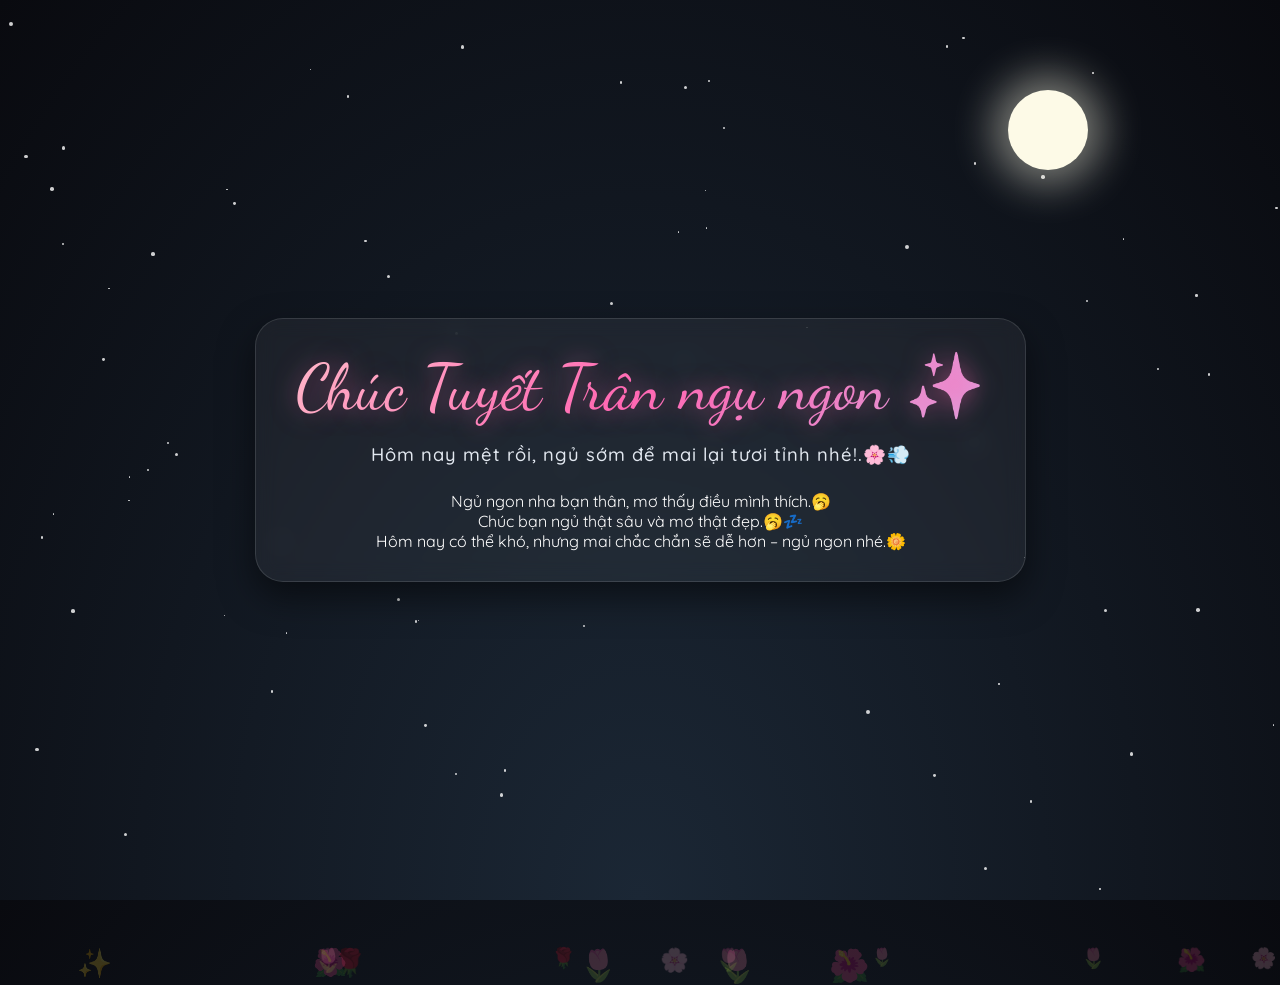
==== nguNgon.index.html @ fb28044e "Add files via upload" ====
<!DOCTYPE html>
<html lang="vi">
<head>
  <meta charset="UTF-8" />
  <meta name="viewport" content="width=device-width, initial-scale=1.0" />
  <title>Chúc Ngủ Ngon ✨</title>
  <link href="https://fonts.googleapis.com/css2?family=Dancing+Script:wght@700&family=Quicksand:wght@500;700&display=swap" rel="stylesheet">
  <style>
    * {
      margin: 0;
      padding: 0;
      box-sizing: border-box;
    }

    body {
      background: radial-gradient(ellipse at bottom, #1b2735 0%, #090a0f 100%);
      height: 100vh;
      overflow: hidden;
      display: flex;
      justify-content: center;
      align-items: center;
      font-family: 'Quicksand', sans-serif;
      position: relative;
    }

    /* Ánh trăng */
    .moon {
      position: absolute;
      top: 10%;
      right: 15%;
      width: 80px;
      height: 80px;
      background: #fdfae7;
      border-radius: 50%;
      box-shadow: 0 0 40px 15px rgba(253, 250, 231, 0.45);
      z-index: 1;
    }

    /* Sao đêm lấp lánh */
    .star {
      position: absolute;
      background: white;
      border-radius: 50%;
      animation: twinkle var(--duration) infinite ease-in-out;
      opacity: 0.8;
      z-index: 0;
    }

    @keyframes twinkle {
      0%, 100% { opacity: 0.2; transform: scale(0.8); }
      50% { opacity: 1; transform: scale(1.2); }
    }

    /* Hiệu ứng cánh hoa bay */
    .flower {
      position: absolute;
      top: -50px;
      user-select: none;
      pointer-events: none;
      z-index: 2;
      animation: fall linear forwards;
    }

    @keyframes fall {
      0% {
        top: -10%;
        transform: translateX(0) rotate(0deg);
        opacity: 0.9;
      }
      50% {
        transform: translateX(var(--drift)) rotate(180deg);
      }
      100% {
        top: 105%;
        transform: translateX(calc(var(--drift) * -1)) rotate(360deg);
        opacity: 0.2;
      }
    }

    /* Hộp chữ trung tâm */
    .message-box {
      z-index: 10;
      text-align: center;
      color: #fff;
      opacity: 0;
      transform: scale(0.8);
      animation: fadeInScale 2.5s cubic-bezier(0.16, 1, 0.3, 1) forwards;
      animation-delay: 1.5s;
      padding: 30px 40px;
      background: rgba(255, 255, 255, 0.05);
      backdrop-filter: blur(10px);
      border-radius: 28px;
      border: 1px solid rgba(255, 255, 255, 0.12);
      box-shadow: 0 15px 35px rgba(0, 0, 0, 0.5);
    }

    .message-title {
      font-family: 'Dancing Script', cursive;
      font-size: 4rem;
      background: linear-gradient(135deg, #ffc0cb 0%, #ff69b4 50%, #dda0dd 100%);
      -webkit-background-clip: text;
      -webkit-text-fill-color: transparent;
      text-shadow: 0 0 25px rgba(255, 105, 180, 0.5);
      margin-bottom: 12px;
      animation: softGlow 3s ease-in-out infinite alternate;
    }

    .message-sub {
      font-size: 1.15rem;
      color: #e2e8f0;
      letter-spacing: 1px;
      line-height: 1.8;
      font-weight: 500;
    }

    .heart-icon {
      color: #ff69b4;
      display: inline-block;
      animation: heartbeat 1.5s infinite;
    }

    @keyframes fadeInScale {
      to {
        opacity: 1;
        transform: scale(1);
      }
    }

    @keyframes softGlow {
      from { filter: drop-shadow(0 0 10px rgba(255, 105, 180, 0.4)); }
      to { filter: drop-shadow(0 0 20px rgba(255, 105, 180, 0.8)); }
    }

    @keyframes heartbeat {
      0%, 100% { transform: scale(1); }
      50% { transform: scale(1.25); }
    }

    @media (max-width: 600px) {
      .message-title { font-size: 3rem; }
      .message-sub { font-size: 0.95rem; }
      .message-box { padding: 25px 25px; margin: 0 20px; }
      .moon { width: 55px; height: 55px; }
    }
  </style>
</head>
<body>

  <!-- Trăng sáng -->
  <div class="moon"></div>

  <!-- Khung chữ chúc ngủ ngon -->
  <div class="message-box">
    <div class="message-title">Chúc Tuyết Trân ngụ ngon ✨</div>
    <p class="message-sub">
      Hôm nay mệt rồi, ngủ sớm để mai lại tươi tỉnh nhé!.<span class="heart-icon">🌸💨</span>
    </p><br>Ngủ ngon nha bạn thân, mơ thấy điều mình thích.<span class="heart-icon">🥱</span>
      <br>Chúc bạn ngủ thật sâu và mơ thật đẹp.<span class="heart-icon">🥱</span>💤<br>Hôm nay có thể khó, nhưng mai chắc chắn sẽ dễ hơn – ngủ ngon nhé.<span class="heart-icon">🌼</span>
    </p>
  </div>

  <script>
    // 1. Tạo bầu trời ngàn sao
    const body = document.body;
    for (let i = 0; i < 80; i++) {
      const star = document.createElement('div');
      star.className = 'star';
      const size = Math.random() * 3 + 1;
      star.style.width = `${size}px`;
      star.style.height = `${size}px`;
      star.style.left = `${Math.random() * 100}vw`;
      star.style.top = `${Math.random() * 100}vh`;
      star.style.setProperty('--duration', `${Math.random() * 3 + 2}s`);
      body.appendChild(star);
    }

    // 2. Danh sách các biểu tượng hoa bay
    const flowerIcons = ['🌸', '🌺', '🌹', '✨', '💐', '🌷'];

    function createFlower() {
      const flower = document.createElement('div');
      flower.className = 'flower';
      flower.innerText = flowerIcons[Math.floor(Math.random() * flowerIcons.length)];
      
      // Vị trí ngẫu nhiên chiều ngang
      flower.style.left = `${Math.random() * 100}vw`;
      
      // Kích thước ngẫu nhiên
      const size = Math.random() * 20 + 16;
      flower.style.fontSize = `${size}px`;
      
      // Thời gian rơi và khoảng lắc lư
      const duration = Math.random() * 5 + 6;
      const drift = (Math.random() - 0.5) * 160;
      flower.style.animationDuration = `${duration}s`;
      flower.style.setProperty('--drift', `${drift}px`);

      body.appendChild(flower);

      // Tự động dọn dẹp sau khi rơi hết màn hình
      setTimeout(() => {
        flower.remove();
      }, duration * 1000);
    }

    // Tạo hoa liên tục
    setInterval(createFlower, 300);

    // Tạo ngay đợt hoa đầu tiên
    for (let i = 0; i < 15; i++) {
      setTimeout(createFlower, i * 150);
    }
  </script>
</body>
</html>
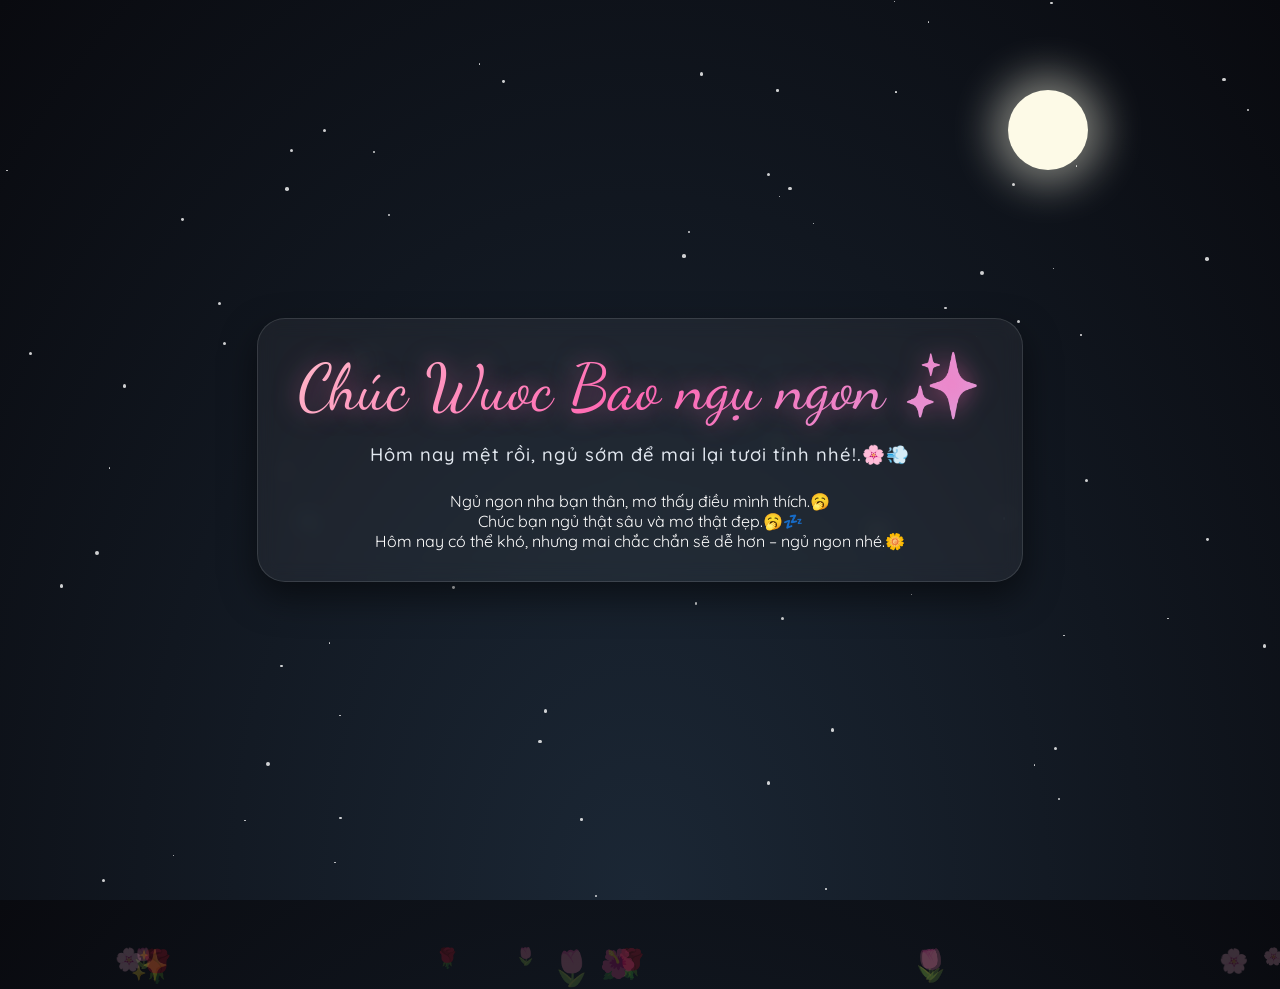
==== commit f4080c2f: "Fix HTML encoding issues in nguNgon.index.html" ====
--- a/nguNgon.index.html
+++ b/nguNgon.index.html
@@ -151,7 +151,7 @@
 
   <!-- Khung chữ chúc ngủ ngon -->
   <div class="message-box">
-    <div class="message-title">Chúc Tuyết Trân ngụ ngon ✨</div>
+    <div class="message-title">Chúc Wuoc Bao ngụ ngon ✨</div>
     <p class="message-sub">
       Hôm nay mệt rồi, ngủ sớm để mai lại tươi tỉnh nhé!.<span class="heart-icon">🌸💨</span>
     </p><br>Ngủ ngon nha bạn thân, mơ thấy điều mình thích.<span class="heart-icon">🥱</span>
@@ -212,4 +212,4 @@
     }
   </script>
 </body>
-</html>+</html>
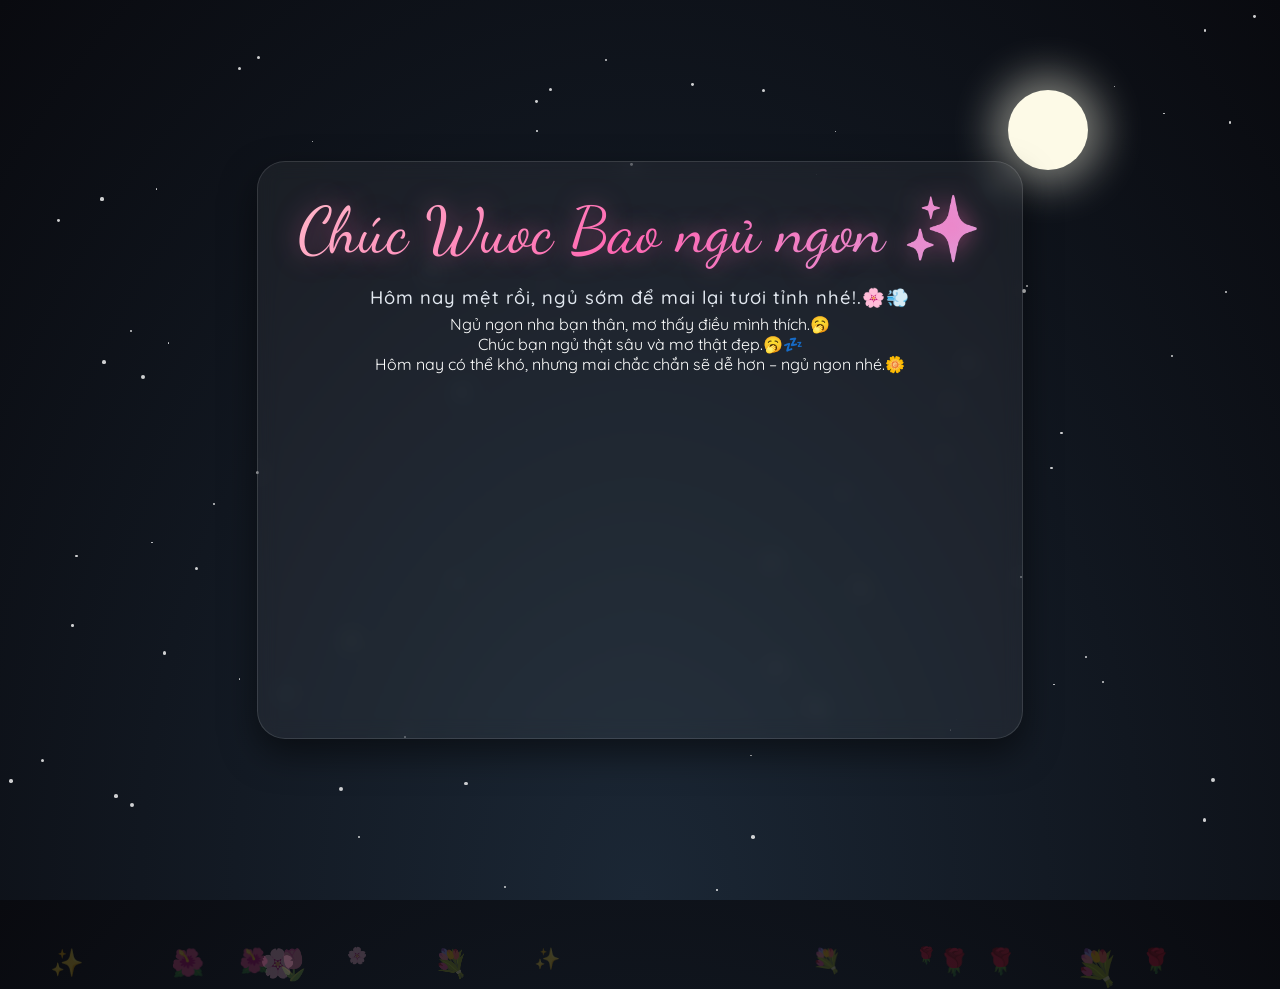
==== commit 3cbe10c8: "Update nguNgon.index.html" ====
--- a/nguNgon.index.html
+++ b/nguNgon.index.html
@@ -151,13 +151,32 @@
 
   <!-- Khung chữ chúc ngủ ngon -->
   <div class="message-box">
-    <div class="message-title">Chúc Wuoc Bao ngụ ngon ✨</div>
-    <p class="message-sub">
-      Hôm nay mệt rồi, ngủ sớm để mai lại tươi tỉnh nhé!.<span class="heart-icon">🌸💨</span>
-    </p><br>Ngủ ngon nha bạn thân, mơ thấy điều mình thích.<span class="heart-icon">🥱</span>
-      <br>Chúc bạn ngủ thật sâu và mơ thật đẹp.<span class="heart-icon">🥱</span>💤<br>Hôm nay có thể khó, nhưng mai chắc chắn sẽ dễ hơn – ngủ ngon nhé.<span class="heart-icon">🌼</span>
-    </p>
+   <div class="message-container">
+  <div class="message-title">Chúc Wuoc Bao ngủ ngon ✨</div>
+  
+  <p class="message-sub">
+    Hôm nay mệt rồi, ngủ sớm để mai lại tươi tỉnh nhé!.<span class="heart-icon">🌸💨</span>
+  </p>
+  
+  <p class="message-body">
+    Ngủ ngon nha bạn thân, mơ thấy điều mình thích.<span class="heart-icon">🥱</span><br>
+    Chúc bạn ngủ thật sâu và mơ thật đẹp.<span class="heart-icon">🥱</span>💤<br>
+    Hôm nay có thể khó, nhưng mai chắc chắn sẽ dễ hơn – ngủ ngon nhé.<span class="heart-icon">🌼</span>
+  </p>
+
+  <!-- Video YouTube được nhúng -->
+  <div class="video-container" style="margin-top: 15px;">
+    <iframe 
+      width="100%" 
+      height="315" 
+      src="https://www.youtube.com/embed/WX7dUj14Z00" 
+      title="YouTube video player" 
+      frameborder="0" 
+      allow="accelerometer; autoplay; clipboard-write; encrypted-media; gyroscope; picture-in-picture; web-share" 
+      allowfullscreen>
+    </iframe>
   </div>
+</div>
 
   <script>
     // 1. Tạo bầu trời ngàn sao
